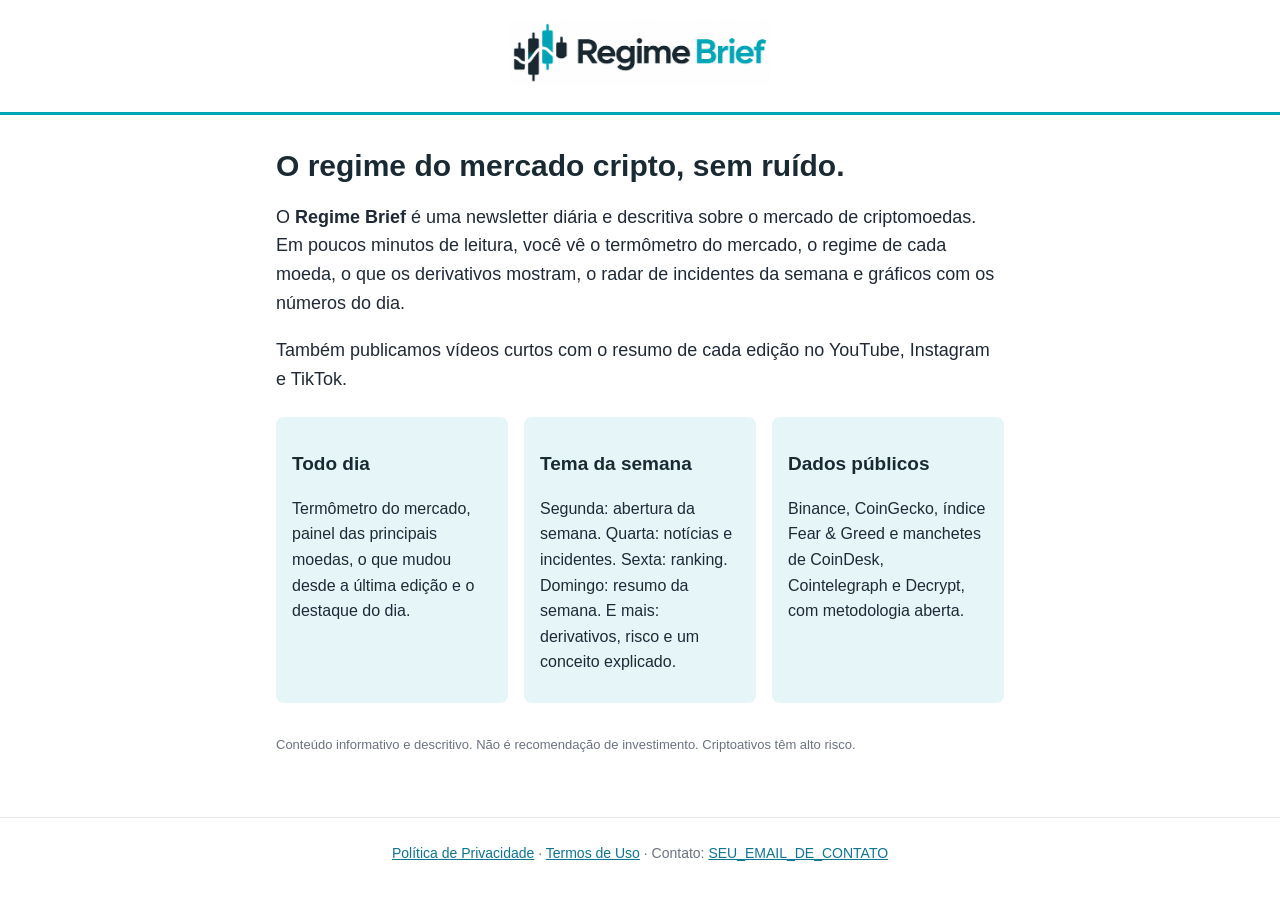
==== index.html @ 86a91e1a "Site público do Regime Brief: início, privacidade e termos" ====
<!doctype html>
<html lang="pt-BR">
<head>
<meta charset="utf-8">
<meta name="viewport" content="width=device-width,initial-scale=1">
<title>Regime Brief — o regime do mercado cripto, sem ruído</title>
<meta name="description" content="Newsletter diária e descritiva sobre o mercado de criptomoedas: termômetro do mercado, regime, derivativos, radar de incidentes e gráficos.">
<link rel="stylesheet" href="style.css">
</head>
<body>
<header class="top"><img src="logo.png" alt="Regime Brief" class="logo"></header>
<main>
  <section class="hero">
    <h1>O regime do mercado cripto, sem ruído.</h1>
    <p>O <strong>Regime Brief</strong> é uma newsletter diária e descritiva sobre o mercado de criptomoedas. Em poucos minutos de leitura, você vê o termômetro do mercado, o regime de cada moeda, o que os derivativos mostram, o radar de incidentes da semana e gráficos com os números do dia.</p>
    <p>Também publicamos vídeos curtos com o resumo de cada edição no YouTube, Instagram e TikTok.</p>
  </section>
  <section class="grid">
    <div><h2>Todo dia</h2><p>Termômetro do mercado, painel das principais moedas, o que mudou desde a última edição e o destaque do dia.</p></div>
    <div><h2>Tema da semana</h2><p>Segunda: abertura da semana. Quarta: notícias e incidentes. Sexta: ranking. Domingo: resumo da semana. E mais: derivativos, risco e um conceito explicado.</p></div>
    <div><h2>Dados públicos</h2><p>Binance, CoinGecko, índice Fear &amp; Greed e manchetes de CoinDesk, Cointelegraph e Decrypt, com metodologia aberta.</p></div>
  </section>
  <p class="aviso">Conteúdo informativo e descritivo. Não é recomendação de investimento. Criptoativos têm alto risco.</p>
</main>
<footer>
  <a href="privacidade.html">Política de Privacidade</a> · <a href="termos.html">Termos de Uso</a> · Contato: <a href="mailto:SEU_EMAIL_DE_CONTATO">SEU_EMAIL_DE_CONTATO</a>
</footer>
</body>
</html>
---- style.css ----
:root { --navy: #1A2A33; --teal: #00A6B6; --teal-light: #E6F6F8; --text: #1f2937; --muted: #6b7280; }
* { box-sizing: border-box; }
body { margin: 0; font-family: -apple-system, "Segoe UI", Roboto, Helvetica, Arial, sans-serif; color: var(--text); background: #ffffff; line-height: 1.6; }
.top { padding: 20px 16px; border-bottom: 3px solid var(--teal); text-align: center; }
.logo { width: 260px; max-width: 80%; height: auto; }
main { max-width: 760px; margin: 0 auto; padding: 32px 16px 48px; }
h1 { color: var(--navy); font-size: 30px; line-height: 1.25; margin: 0 0 16px; }
h2 { color: var(--navy); font-size: 19px; margin: 28px 0 8px; }
a { color: #0e7490; }
.hero p { font-size: 18px; }
.grid { display: grid; grid-template-columns: repeat(auto-fit, minmax(200px, 1fr)); gap: 16px; margin-top: 24px; }
.grid div { background: var(--teal-light); border-radius: 8px; padding: 4px 16px 12px; }
.aviso { margin-top: 32px; font-size: 13px; color: var(--muted); }
.doc .data { color: var(--muted); font-size: 14px; }
footer { text-align: center; font-size: 14px; color: var(--muted); padding: 24px 16px; border-top: 1px solid #e5e7eb; }
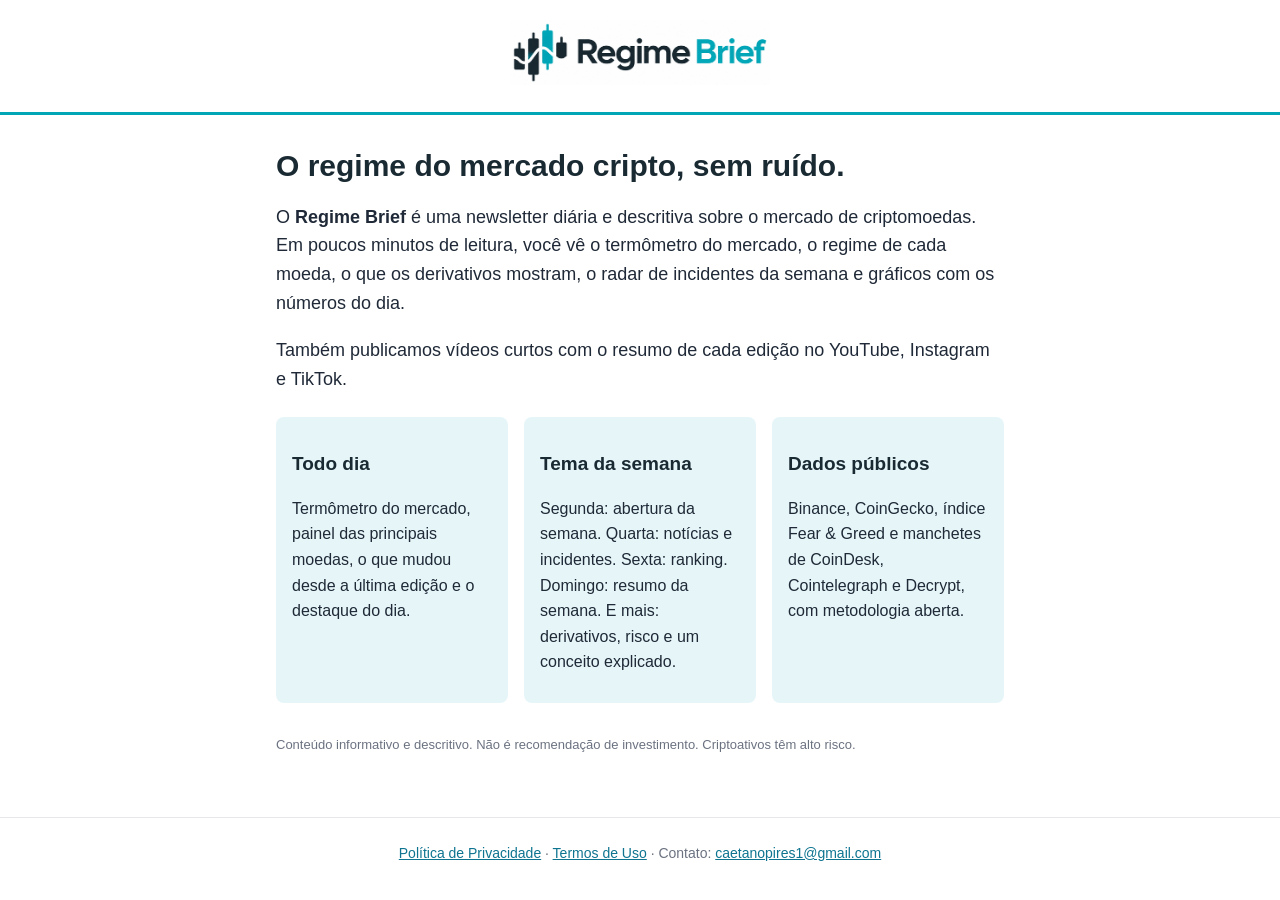
==== commit 6eced6fd: "E-mail de contato e verificação do Google Search Console" ====
--- a/index.html
+++ b/index.html
@@ -2,6 +2,7 @@
 <html lang="pt-BR">
 <head>
 <meta charset="utf-8">
+<meta name="google-site-verification" content="VPAwm0JEh3A8kWUuvqzXuWrbptWT-COKLpIOCmyo-Vg" />
 <meta name="viewport" content="width=device-width,initial-scale=1">
 <title>Regime Brief — o regime do mercado cripto, sem ruído</title>
 <meta name="description" content="Newsletter diária e descritiva sobre o mercado de criptomoedas: termômetro do mercado, regime, derivativos, radar de incidentes e gráficos.">
@@ -23,7 +24,7 @@
   <p class="aviso">Conteúdo informativo e descritivo. Não é recomendação de investimento. Criptoativos têm alto risco.</p>
 </main>
 <footer>
-  <a href="privacidade.html">Política de Privacidade</a> · <a href="termos.html">Termos de Uso</a> · Contato: <a href="mailto:SEU_EMAIL_DE_CONTATO">SEU_EMAIL_DE_CONTATO</a>
+  <a href="privacidade.html">Política de Privacidade</a> · <a href="termos.html">Termos de Uso</a> · Contato: <a href="mailto:caetanopires1@gmail.com">caetanopires1@gmail.com</a>
 </footer>
 </body>
 </html>
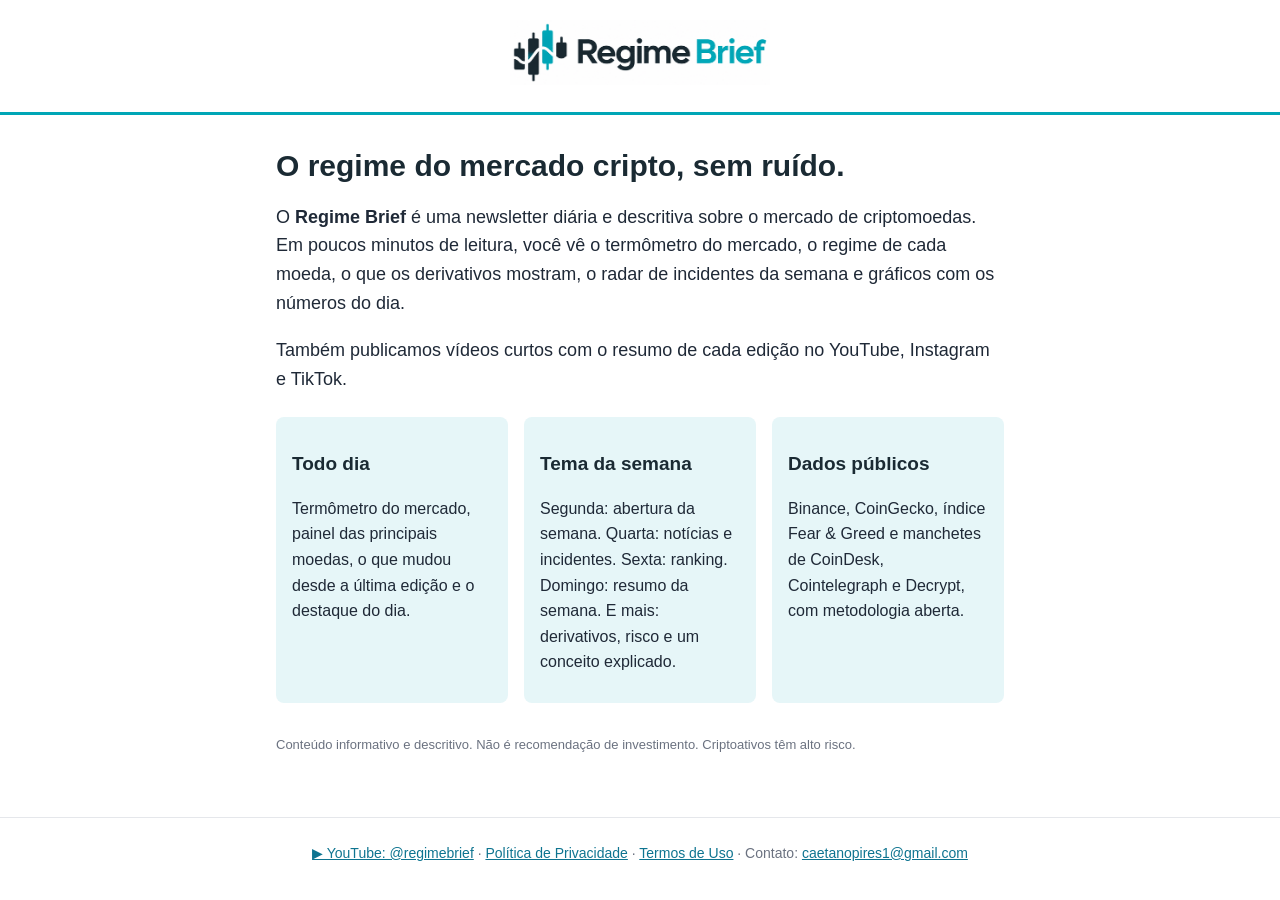
==== commit 0d134fae: "Seção dos Serviços de API do YouTube, exclusão de dados e link do canal Co-Authored-By: Claude Opus " ====
--- a/index.html
+++ b/index.html
@@ -6,6 +6,7 @@
 <meta name="viewport" content="width=device-width,initial-scale=1">
 <title>Regime Brief — o regime do mercado cripto, sem ruído</title>
 <meta name="description" content="Newsletter diária e descritiva sobre o mercado de criptomoedas: termômetro do mercado, regime, derivativos, radar de incidentes e gráficos.">
+<link rel="icon" href="icon.png">
 <link rel="stylesheet" href="style.css">
 </head>
 <body>
@@ -24,7 +25,7 @@
   <p class="aviso">Conteúdo informativo e descritivo. Não é recomendação de investimento. Criptoativos têm alto risco.</p>
 </main>
 <footer>
-  <a href="privacidade.html">Política de Privacidade</a> · <a href="termos.html">Termos de Uso</a> · Contato: <a href="mailto:caetanopires1@gmail.com">caetanopires1@gmail.com</a>
+  <a href="https://www.youtube.com/@regimebrief">▶ YouTube: @regimebrief</a> · <a href="privacidade.html">Política de Privacidade</a> · <a href="termos.html">Termos de Uso</a> · Contato: <a href="mailto:caetanopires1@gmail.com">caetanopires1@gmail.com</a>
 </footer>
 </body>
 </html>
